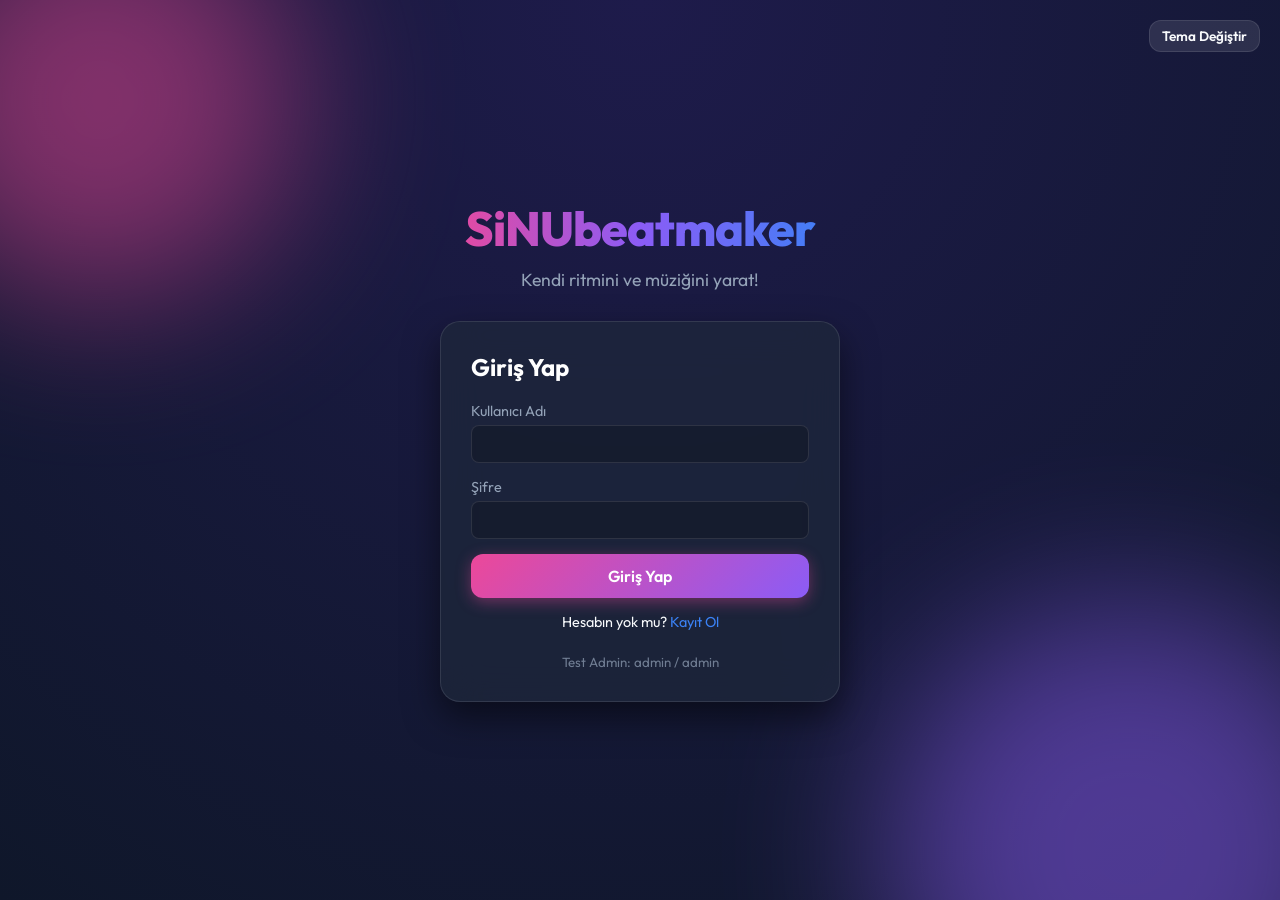
==== index.html @ 2afa42e9 "Add files via upload" ====
<!DOCTYPE html>
<html lang="tr">
<head>
    <meta charset="UTF-8">
    <meta name="viewport" content="width=device-width, initial-scale=1.0">
    <title>Giriş - SiNUbeatmaker</title>
    <link rel="stylesheet" href="style.css">
    <script src="db.js"></script>
    <script src="auth.js" defer></script>
</head>
<body class="auth-page">
    <button class="btn-secondary btn-sm" onclick="toggleTheme()" style="position: absolute; top: 20px; right: 20px; z-index: 100;">Tema Değiştir</button>
    <div class="bg-blobs">
        <div class="blob blob-1"></div>
        <div class="blob blob-2"></div>
    </div>

    <div class="auth-container">
        <h1>SiNUbeatmaker</h1>
        <p class="subtitle" style="margin-bottom: 30px;">Kendi ritmini ve müziğini yarat!</p>

        <!-- Login Form -->
        <div id="loginBox" class="form-box">
            <h2>Giriş Yap</h2>
            <div id="loginError" class="error-msg" style="display:none;"></div>
            <form id="loginForm">
                <div class="form-group">
                    <label>Kullanıcı Adı</label>
                    <input type="text" id="loginUsername" required>
                </div>
                <div class="form-group">
                    <label>Şifre</label>
                    <input type="password" id="loginPassword" required>
                </div>
                <button type="submit" class="btn-primary w-100">Giriş Yap</button>
                <p class="toggle-text">Hesabın yok mu? <a href="#" onclick="toggleForms(); return false;">Kayıt Ol</a></p>
            </form>
            
            <div class="test-creds">
                <small>Test Admin: admin / admin</small>
            </div>
        </div>

        <!-- Register Form -->
        <div id="registerBox" class="form-box" style="display:none;">
            <h2>Kayıt Ol</h2>
            <div id="regError" class="error-msg" style="display:none;"></div>
            <form id="registerForm">
                <div class="form-group">
                    <label>Gmail Adresi (Sadece kullanıcı adı)</label>
                    <div style="display: flex;">
                        <input type="text" id="regEmail" required placeholder="örnek" style="border-top-right-radius: 0; border-bottom-right-radius: 0; flex: 1;">
                        <span style="background: rgba(255,255,255,0.05); padding: 10px; border: 1px solid rgba(255,255,255,0.1); border-left: none; border-top-right-radius: 8px; border-bottom-right-radius: 8px; color: var(--text-secondary); display: flex; align-items: center;">@gmail.com</span>
                    </div>
                </div>
                <div class="form-group">
                    <label>Kullanıcı Adı</label>
                    <input type="text" id="regUsername" required>
                </div>
                <div class="form-group">
                    <label>Şifre</label>
                    <input type="password" id="regPassword" required>
                </div>
                <div class="form-group">
                    <label>Şifre (Tekrar)</label>
                    <input type="password" id="regPasswordConfirm" required>
                </div>
                <button type="submit" class="btn-primary w-100">Kayıt Ol (Doğrulama Kodu Gönder)</button>
                <p class="toggle-text">Zaten hesabın var mı? <a href="#" onclick="toggleForms(); return false;">Giriş Yap</a></p>
            </form>
        </div>

        <!-- 2FA Verification Box -->
        <div id="twoFaBox" class="form-box" style="display:none;">
            <h2>E-posta Doğrulama</h2>
            <p style="font-size:0.9rem; color:var(--text-secondary); margin-bottom:15px;">E-posta adresinize (simülasyon olarak uyarı penceresinde) gönderilen 6 haneli kodu giriniz.</p>
            <div id="twoFaError" class="error-msg" style="display:none;"></div>
            <form id="twoFaForm">
                <div class="form-group">
                    <label>Doğrulama Kodu</label>
                    <input type="text" id="twoFaCode" maxlength="6" required pattern="\d{6}">
                </div>
                <button type="submit" class="btn-primary w-100">Doğrula ve Hesabı Aç</button>
                <p class="toggle-text"><a href="#" onclick="cancel2FA(); return false;">İptal Et</a></p>
            </form>
        </div>
    </div>
</body>
</html>
---- style.css ----
@import url('https://fonts.googleapis.com/css2?family=Outfit:wght@300;400;600;800&display=swap');

:root {
  --bg-color: #0f172a;
  --surface-color: rgba(30, 41, 59, 0.7);
  --glass-border: rgba(255, 255, 255, 0.1);
  --text-primary: #f8fafc;
  --text-secondary: #94a3b8;
  
  --accent-kick: #ec4899; /* Pink */
  --accent-snare: #3b82f6; /* Blue */
  --accent-hihat: #10b981; /* Emerald */
  --accent-tom: #f59e0b; /* Amber */
  --accent-clap: #8b5cf6; /* Purple */
  
  --pad-inactive: rgba(51, 65, 85, 0.6);
  --pad-active-base: rgba(255, 255, 255, 0.2);
  --bg-gradient-top: #1e1b4b;
}

[data-theme="light"] {
  --bg-color: #f1f5f9;
  --surface-color: rgba(255, 255, 255, 0.7);
  --glass-border: rgba(0, 0, 0, 0.1);
  --text-primary: #0f172a;
  --text-secondary: #475569;
  --pad-inactive: rgba(203, 213, 225, 0.6);
  --pad-active-base: rgba(0, 0, 0, 0.1);
  --bg-gradient-top: #e2e8f0;
}

* {
  margin: 0;
  padding: 0;
  box-sizing: border-box;
}

body {
  font-family: 'Outfit', sans-serif;
  background: radial-gradient(circle at top, var(--bg-gradient-top), var(--bg-color));
  color: var(--text-primary);
  min-height: 100vh;
  display: flex;
  flex-direction: column;
  align-items: center;
  padding: 40px 0;
  overflow-x: hidden;
}

/* Background animated elements */
.bg-blobs {
  position: absolute;
  top: 0;
  left: 0;
  width: 100%;
  height: 100%;
  z-index: -1;
  overflow: hidden;
}

.blob {
  position: absolute;
  border-radius: 50%;
  filter: blur(80px);
  opacity: 0.5;
  animation: float 20s infinite alternate ease-in-out;
}

.blob-1 {
  width: 400px;
  height: 400px;
  background: #ec4899;
  top: -100px;
  left: -100px;
}

.blob-2 {
  width: 500px;
  height: 500px;
  background: #8b5cf6;
  bottom: -200px;
  right: -100px;
  animation-delay: -10s;
}

.blob-3 {
  width: 300px;
  height: 300px;
  background: #3b82f6;
  top: 40%;
  left: 50%;
  animation-duration: 25s;
}

@keyframes float {
  0% { transform: translate(0, 0) scale(1); }
  50% { transform: translate(100px, 50px) scale(1.1); }
  100% { transform: translate(-50px, 100px) scale(0.9); }
}

/* Main Container */
.app-container {
  background: var(--surface-color);
  backdrop-filter: blur(20px);
  -webkit-backdrop-filter: blur(20px);
  border: 1px solid var(--glass-border);
  border-radius: 24px;
  padding: 40px;
  box-shadow: 0 25px 50px -12px rgba(0, 0, 0, 0.5);
  width: 95%;
  max-width: 1200px;
  display: flex;
  margin: auto;
  flex-direction: column;
  gap: 30px;
}

header {
  text-align: center;
}

h1 {
  font-size: 3rem;
  font-weight: 800;
  background: linear-gradient(to right, #ec4899, #8b5cf6, #3b82f6);
  -webkit-background-clip: text;
  -webkit-text-fill-color: transparent;
  margin-bottom: 10px;
  letter-spacing: -1px;
}

p.subtitle {
  color: var(--text-secondary);
  font-size: 1.1rem;
}

/* Controls */
.controls {
  display: flex;
  align-items: center;
  justify-content: space-between;
  background: rgba(15, 23, 42, 0.5);
  padding: 20px;
  border-radius: 16px;
  border: 1px solid var(--glass-border);
}

.control-group {
  display: flex;
  align-items: center;
  gap: 15px;
}

button {
  font-family: inherit;
  font-weight: 600;
  cursor: pointer;
  border: none;
  outline: none;
  border-radius: 12px;
  padding: 12px 24px;
  font-size: 1rem;
  transition: all 0.3s cubic-bezier(0.4, 0, 0.2, 1);
  display: flex;
  align-items: center;
  justify-content: center;
  gap: 8px;
}

.btn-primary {
  background: linear-gradient(135deg, #ec4899, #8b5cf6);
  color: white;
  box-shadow: 0 4px 15px rgba(236, 72, 153, 0.4);
}

.btn-primary:hover {
  transform: translateY(-2px);
  box-shadow: 0 6px 20px rgba(236, 72, 153, 0.6);
}

.btn-primary:active {
  transform: translateY(1px);
}

.btn-secondary {
  background: rgba(255, 255, 255, 0.1);
  color: var(--text-primary);
  border: 1px solid rgba(255, 255, 255, 0.1);
}

.btn-secondary:hover {
  background: rgba(255, 255, 255, 0.15);
  transform: translateY(-2px);
}

.bpm-control {
  display: flex;
  align-items: center;
  gap: 15px;
}

.bpm-control label {
  font-weight: 600;
  color: var(--text-secondary);
}

.bpm-slider {
  -webkit-appearance: none;
  width: 150px;
  height: 6px;
  background: rgba(255, 255, 255, 0.1);
  border-radius: 3px;
  outline: none;
}

.bpm-slider::-webkit-slider-thumb {
  -webkit-appearance: none;
  width: 20px;
  height: 20px;
  border-radius: 50%;
  background: #f8fafc;
  cursor: pointer;
  box-shadow: 0 0 10px rgba(255, 255, 255, 0.5);
  transition: transform 0.2s;
}

.bpm-slider::-webkit-slider-thumb:hover {
  transform: scale(1.2);
}

.bpm-value {
  font-variant-numeric: tabular-nums;
  font-weight: 800;
  font-size: 1.2rem;
  color: #f8fafc;
  width: 45px;
}

/* Sequencer Grid */
.sequencer {
  display: flex;
  flex-direction: column;
  gap: 10px;
}

.track {
  display: flex;
  align-items: center;
  gap: 15px;
  background: rgba(0, 0, 0, 0.2);
  padding: 10px 10px 10px 0;
  border-radius: 12px;
  min-width: max-content;
}

.track-label {
  width: 90px;
  min-width: 90px;
  font-weight: 600;
  font-size: 0.9rem;
  letter-spacing: 1px;
  text-transform: uppercase;
  color: var(--text-secondary);
  display: flex;
  align-items: center;
  justify-content: flex-end;
  padding: 10px 15px 10px 10px;
  margin: -10px 0;
  border-right: 1px solid var(--glass-border);
  position: sticky;
  left: 0;
  background: var(--bg-color);
  z-index: 10;
  border-radius: 12px 0 0 12px;
  align-self: stretch;
}

.pads-container {
  display: flex;
  flex-grow: 1;
  gap: 8px;
}

.pad {
  flex: 0 0 35px;
  height: 35px;
  border-radius: 8px;
  background: var(--pad-inactive);
  border: 1px solid rgba(255, 255, 255, 0.05);
  cursor: pointer;
  transition: all 0.15s ease;
  position: relative;
  overflow: hidden;
}

.pad::after {
  content: '';
  position: absolute;
  top: 0;
  left: 0;
  width: 100%;
  height: 100%;
  background: inherit;
  filter: brightness(1.5);
  opacity: 0;
  transition: opacity 0.2s;
}

.pad:hover {
  background: rgba(255, 255, 255, 0.1);
}

/* Specific Track Colors */
.track[data-instrument="kick"] .pad.active {
  background: var(--accent-kick);
  box-shadow: 0 0 15px rgba(236, 72, 153, 0.5);
  border-color: #fbcfe8;
}

.track[data-instrument="snare"] .pad.active {
  background: var(--accent-snare);
  box-shadow: 0 0 15px rgba(59, 130, 246, 0.5);
  border-color: #bfdbfe;
}

.track[data-instrument="hihat"] .pad.active {
  background: var(--accent-hihat);
  box-shadow: 0 0 15px rgba(16, 185, 129, 0.5);
  border-color: #a7f3d0;
}

.track[data-instrument="tom"] .pad.active {
  background: var(--accent-tom);
  box-shadow: 0 0 15px rgba(245, 158, 11, 0.5);
  border-color: #fde68a;
}

.track[data-instrument="clap"] .pad.active {
  background: var(--accent-clap);
  box-shadow: 0 0 15px rgba(139, 92, 246, 0.5);
  border-color: #ddd6fe;
}

.track[data-instrument="openhat"] .pad.active {
  background: #14b8a6;
  box-shadow: 0 0 15px rgba(20, 184, 166, 0.5);
  border-color: #99f6e4;
}

.track[data-instrument="perc"] .pad.active {
  background: #f97316;
  box-shadow: 0 0 15px rgba(249, 115, 22, 0.5);
  border-color: #fed7aa;
}

.track[data-instrument="bass"] .pad.active {
  background: #e11d48;
  box-shadow: 0 0 15px rgba(225, 29, 72, 0.5);
  border-color: #fecdd3;
}

/* Playing Animation */
.pad.playing {
  transform: scale(0.9);
}

.pad.playing::after {
  opacity: 0.5;
}

/* Current Step Indicator */
.step-indicator {
  display: flex;
  padding-left: 105px; /* Offset for track-label width + gap + padding */
  gap: 8px;
  margin-bottom: -5px;
}

.step-dot {
  flex: 0 0 35px;
  height: 4px;
  background: transparent;
  border-radius: 2px;
  transition: background 0.1s;
}

.step-dot.active {
  background: #f8fafc;
  box-shadow: 0 0 10px white;
}

/* Utility */
.icon {
  width: 20px;
  height: 20px;
  fill: currentColor;
}

@media (max-width: 768px) {
  .app-container {
    padding: 20px;
  }
  
  .controls {
    flex-direction: column;
    gap: 20px;
  }
  
  h1 {
    font-size: 2rem;
  }
  
  .track-label {
    width: 60px;
    font-size: 0.7rem;
    padding-right: 10px;
  }
  
  .step-indicator {
    padding-left: 85px;
  }
}

/* Authentication & Admin Styles */
.auth-page {
  justify-content: center;
}

.auth-container {
  z-index: 10;
  text-align: center;
  width: 100%;
  max-width: 400px;
}

.form-box {
  background: var(--surface-color);
  backdrop-filter: blur(20px);
  -webkit-backdrop-filter: blur(20px);
  padding: 30px;
  border-radius: 20px;
  border: 1px solid var(--glass-border);
  box-shadow: 0 15px 35px rgba(0,0,0,0.5);
  text-align: left;
}

.form-box h2 {
  margin-bottom: 20px;
  color: white;
}

.form-group {
  margin-bottom: 15px;
}

.form-group label {
  display: block;
  margin-bottom: 5px;
  color: var(--text-secondary);
  font-size: 0.9rem;
}

.form-group input, .form-group select {
  width: 100%;
  padding: 10px 15px;
  border-radius: 8px;
  border: 1px solid rgba(255,255,255,0.1);
  background: rgba(0,0,0,0.2);
  color: white;
  font-family: inherit;
  outline: none;
}

.form-group input:focus {
  border-color: var(--accent-kick);
}

.w-100 {
  width: 100%;
}

.toggle-text {
  margin-top: 15px;
  text-align: center;
  font-size: 0.9rem;
}

.toggle-text a {
  color: var(--accent-snare);
  text-decoration: none;
}

.error-msg {
  background: rgba(239, 68, 68, 0.2);
  color: #fca5a5;
  padding: 10px;
  border-radius: 8px;
  margin-bottom: 15px;
  font-size: 0.9rem;
  border: 1px solid rgba(239, 68, 68, 0.3);
}

.test-creds {
  margin-top: 20px;
  text-align: center;
  color: var(--text-secondary);
  opacity: 0.7;
}

/* Admin Dashboard */
.admin-container {
  max-width: 1000px;
}

.admin-header {
  display: flex;
  justify-content: space-between;
  align-items: center;
  text-align: left;
}

.admin-grid {
  display: grid;
  grid-template-columns: 2fr 1fr;
  gap: 30px;
}

.admin-section {
  background: rgba(0,0,0,0.2);
  padding: 20px;
  border-radius: 16px;
  border: 1px solid var(--glass-border);
}

.table-container {
  overflow-x: auto;
  margin-top: 15px;
}

table {
  width: 100%;
  border-collapse: collapse;
}

th, td {
  padding: 12px 15px;
  text-align: left;
  border-bottom: 1px solid rgba(255,255,255,0.05);
}

th {
  color: var(--text-secondary);
  font-weight: 600;
}

.badge {
  padding: 4px 8px;
  border-radius: 12px;
  font-size: 0.8rem;
  font-weight: 600;
}

.badge.admin {
  background: rgba(139, 92, 246, 0.2);
  color: #c4b5fd;
}

.badge.user {
  background: rgba(59, 130, 246, 0.2);
  color: #bfdbfe;
}

.btn-danger {
  background: rgba(239, 68, 68, 0.2);
  color: #fca5a5;
  border: 1px solid rgba(239, 68, 68, 0.3);
}

.btn-danger:hover {
  background: rgba(239, 68, 68, 0.4);
}

.btn-sm {
  padding: 6px 12px;
  font-size: 0.85rem;
}

.add-sound-form {
  margin-top: 15px;
}

.sound-list {
  list-style: none;
  margin-top: 15px;
}

.sound-list li {
  display: flex;
  justify-content: space-between;
  align-items: center;
  padding: 10px;
  background: rgba(255,255,255,0.05);
  margin-bottom: 8px;
  border-radius: 8px;
}

/* Custom Tracks */
.custom-track .track-label {
  color: #fde047; /* Yellowish for custom */
}
.custom-track .pad.active {
  background: #eab308;
  box-shadow: 0 0 15px rgba(234, 179, 8, 0.5);
  border-color: #fef08a;
}

/* User Nav & Recording */
.user-nav {
  position: absolute;
  top: 20px;
  right: 20px;
  display: flex;
  align-items: center;
  gap: 15px;
  background: var(--surface-color);
  padding: 10px 20px;
  border-radius: 50px;
  border: 1px solid var(--glass-border);
  z-index: 100;
}

.user-info {
  font-weight: 600;
  color: var(--accent-kick);
}

.nav-actions {
  display: flex;
  gap: 10px;
}

.recording-section {
  background: rgba(0,0,0,0.2);
  padding: 20px;
  border-radius: 16px;
  border: 1px solid var(--glass-border);
  margin-top: 10px;
}

.record-controls {
  display: flex;
  gap: 15px;
  align-items: center;
}

.record-dot {
  display: inline-block;
  width: 12px;
  height: 12px;
  background: #ef4444;
  border-radius: 50%;
  box-shadow: 0 0 8px #ef4444;
  animation: pulse 1.5s infinite;
}

@keyframes pulse {
  0% { transform: scale(0.95); box-shadow: 0 0 0 0 rgba(239, 68, 68, 0.7); }
  70% { transform: scale(1); box-shadow: 0 0 0 10px rgba(239, 68, 68, 0); }
  100% { transform: scale(0.95); box-shadow: 0 0 0 0 rgba(239, 68, 68, 0); }
}

/* Modals */
.modal {
  display: none;
  position: fixed;
  z-index: 1000;
  left: 0;
  top: 0;
  width: 100%;
  height: 100%;
  background-color: rgba(0,0,0,0.8);
  align-items: center;
  justify-content: center;
}

.modal-content {
  background: var(--surface-color);
  backdrop-filter: blur(20px);
  -webkit-backdrop-filter: blur(20px);
  padding: 30px;
  border-radius: 20px;
  border: 1px solid var(--glass-border);
  width: 90%;
  max-width: 600px;
  position: relative;
}

.close {
  position: absolute;
  right: 20px;
  top: 15px;
  color: #aaa;
  font-size: 28px;
  font-weight: bold;
  cursor: pointer;
}

.close:hover {
  color: white;
}

.beats-list {
  list-style: none;
  margin-top: 20px;
  max-height: 400px;
  overflow-y: auto;
}

.beats-list li {
  display: flex;
  justify-content: space-between;
  align-items: center;
  padding: 15px;
  background: rgba(255,255,255,0.05);
  margin-bottom: 10px;
  border-radius: 12px;
}
. a u t h - c o n t a i n e r   {   m a r g i n :   a u t o ;   }  
 
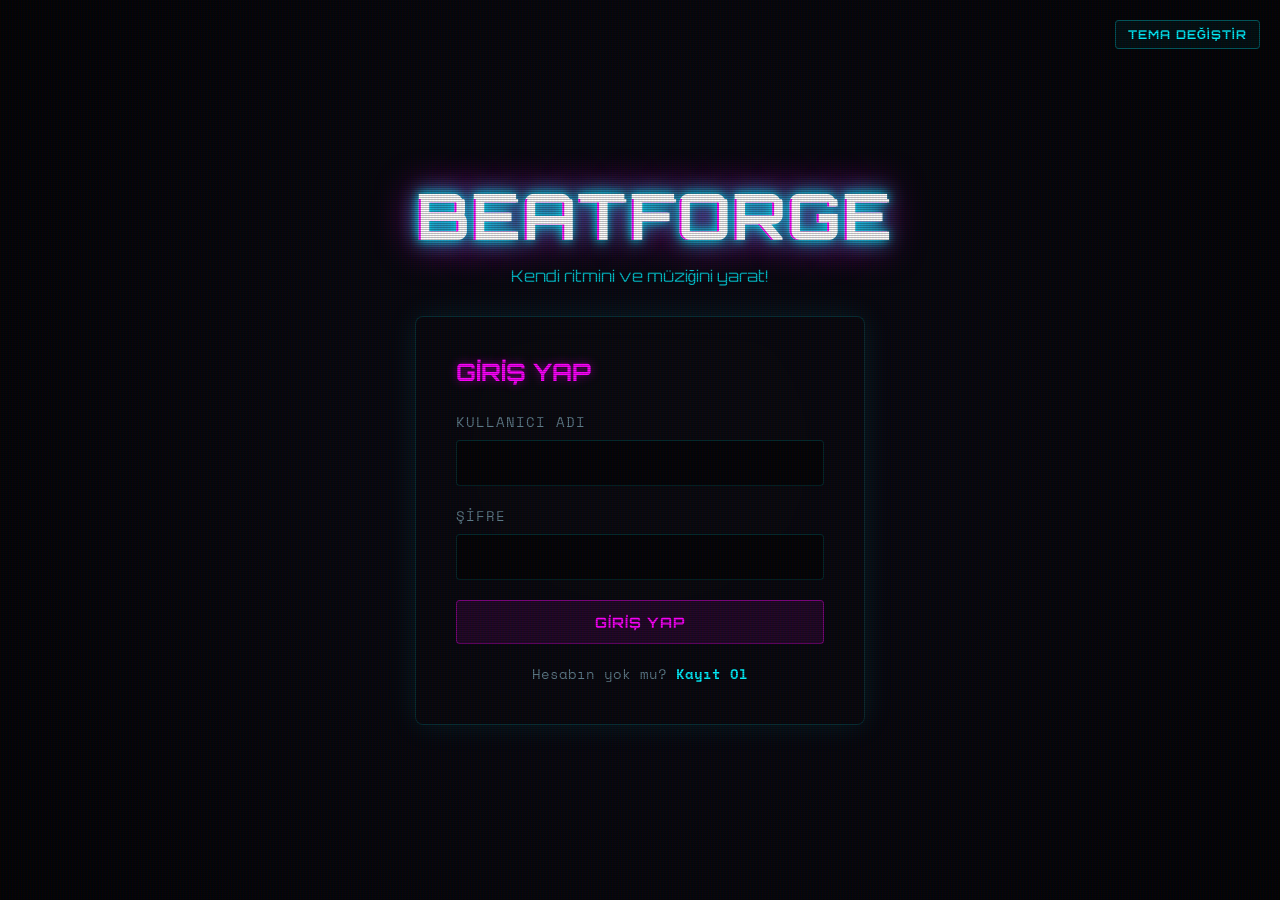
==== commit 2d59a2eb: "feat: Cyberpunk/DAW UI overhaul, BEATFORGE rebranding" ====
--- a/index.html
+++ b/index.html
@@ -1,5 +1,6 @@
 <!DOCTYPE html>
 <html lang="tr">
+
 <head>
     <meta charset="UTF-8">
     <meta name="viewport" content="width=device-width, initial-scale=1.0">
@@ -8,15 +9,17 @@
     <script src="db.js"></script>
     <script src="auth.js" defer></script>
 </head>
+
 <body class="auth-page">
-    <button class="btn-secondary btn-sm" onclick="toggleTheme()" style="position: absolute; top: 20px; right: 20px; z-index: 100;">Tema Değiştir</button>
+    <button class="btn-secondary btn-sm" onclick="toggleTheme()"
+        style="position: absolute; top: 20px; right: 20px; z-index: 100;">Tema Değiştir</button>
     <div class="bg-blobs">
         <div class="blob blob-1"></div>
         <div class="blob blob-2"></div>
     </div>
 
     <div class="auth-container">
-        <h1>SiNUbeatmaker</h1>
+        <h1 class="glitch" style="font-size: 4rem; display: inline-block; margin-bottom: 10px;" data-text="BEATFORGE">BEATFORGE</h1>
         <p class="subtitle" style="margin-bottom: 30px;">Kendi ritmini ve müziğini yarat!</p>
 
         <!-- Login Form -->
@@ -33,12 +36,11 @@
                     <input type="password" id="loginPassword" required>
                 </div>
                 <button type="submit" class="btn-primary w-100">Giriş Yap</button>
-                <p class="toggle-text">Hesabın yok mu? <a href="#" onclick="toggleForms(); return false;">Kayıt Ol</a></p>
+                <p class="toggle-text">Hesabın yok mu? <a href="#" onclick="toggleForms(); return false;">Kayıt Ol</a>
+                </p>
             </form>
-            
-            <div class="test-creds">
-                <small>Test Admin: admin / admin</small>
-            </div>
+
+
         </div>
 
         <!-- Register Form -->
@@ -49,8 +51,10 @@
                 <div class="form-group">
                     <label>Gmail Adresi (Sadece kullanıcı adı)</label>
                     <div style="display: flex;">
-                        <input type="text" id="regEmail" required placeholder="örnek" style="border-top-right-radius: 0; border-bottom-right-radius: 0; flex: 1;">
-                        <span style="background: rgba(255,255,255,0.05); padding: 10px; border: 1px solid rgba(255,255,255,0.1); border-left: none; border-top-right-radius: 8px; border-bottom-right-radius: 8px; color: var(--text-secondary); display: flex; align-items: center;">@gmail.com</span>
+                        <input type="text" id="regEmail" required placeholder="örnek"
+                            style="border-top-right-radius: 0; border-bottom-right-radius: 0; flex: 1;">
+                        <span
+                            style="background: rgba(255,255,255,0.05); padding: 10px; border: 1px solid rgba(255,255,255,0.1); border-left: none; border-top-right-radius: 8px; border-bottom-right-radius: 8px; color: var(--text-secondary); display: flex; align-items: center;">@gmail.com</span>
                     </div>
                 </div>
                 <div class="form-group">
@@ -66,14 +70,16 @@
                     <input type="password" id="regPasswordConfirm" required>
                 </div>
                 <button type="submit" class="btn-primary w-100">Kayıt Ol (Doğrulama Kodu Gönder)</button>
-                <p class="toggle-text">Zaten hesabın var mı? <a href="#" onclick="toggleForms(); return false;">Giriş Yap</a></p>
+                <p class="toggle-text">Zaten hesabın var mı? <a href="#" onclick="toggleForms(); return false;">Giriş
+                        Yap</a></p>
             </form>
         </div>
 
         <!-- 2FA Verification Box -->
         <div id="twoFaBox" class="form-box" style="display:none;">
             <h2>E-posta Doğrulama</h2>
-            <p style="font-size:0.9rem; color:var(--text-secondary); margin-bottom:15px;">E-posta adresinize (simülasyon olarak uyarı penceresinde) gönderilen 6 haneli kodu giriniz.</p>
+            <p style="font-size:0.9rem; color:var(--text-secondary); margin-bottom:15px;">E-posta adresinize (simülasyon
+                olarak uyarı penceresinde) gönderilen 6 haneli kodu giriniz.</p>
             <div id="twoFaError" class="error-msg" style="display:none;"></div>
             <form id="twoFaForm">
                 <div class="form-group">
@@ -86,4 +92,5 @@
         </div>
     </div>
 </body>
-</html>
+
+</html>
--- a/style.css
+++ b/style.css
@@ -1,713 +1,534 @@
-@import url('https://fonts.googleapis.com/css2?family=Outfit:wght@300;400;600;800&display=swap');
+@import url('https://fonts.googleapis.com/css2?family=Space+Mono:ital,wght@0,400;0,700;1,400;1,700&family=Orbitron:wght@400;700;900&display=swap');
 
 :root {
-  --bg-color: #0f172a;
-  --surface-color: rgba(30, 41, 59, 0.7);
-  --glass-border: rgba(255, 255, 255, 0.1);
-  --text-primary: #f8fafc;
-  --text-secondary: #94a3b8;
+  --bg-deep: #030305;
+  --bg-panel: rgba(10, 10, 15, 0.65);
+  --bg-panel-solid: #09090d;
+  --glass-border: rgba(0, 243, 255, 0.15);
   
-  --accent-kick: #ec4899; /* Pink */
-  --accent-snare: #3b82f6; /* Blue */
-  --accent-hihat: #10b981; /* Emerald */
-  --accent-tom: #f59e0b; /* Amber */
-  --accent-clap: #8b5cf6; /* Purple */
+  --neon-cyan: #00f3ff;
+  --neon-magenta: #ff00ff;
+  --neon-green: #39ff14;
   
-  --pad-inactive: rgba(51, 65, 85, 0.6);
-  --pad-active-base: rgba(255, 255, 255, 0.2);
-  --bg-gradient-top: #1e1b4b;
-}
-
-[data-theme="light"] {
-  --bg-color: #f1f5f9;
-  --surface-color: rgba(255, 255, 255, 0.7);
-  --glass-border: rgba(0, 0, 0, 0.1);
-  --text-primary: #0f172a;
-  --text-secondary: #475569;
-  --pad-inactive: rgba(203, 213, 225, 0.6);
-  --pad-active-base: rgba(0, 0, 0, 0.1);
-  --bg-gradient-top: #e2e8f0;
-}
-
-* {
-  margin: 0;
-  padding: 0;
-  box-sizing: border-box;
-}
-
-body {
-  font-family: 'Outfit', sans-serif;
-  background: radial-gradient(circle at top, var(--bg-gradient-top), var(--bg-color));
+  --text-primary: #e0fbfc;
+  --text-secondary: #607d8b;
+  
+  /* Pad colors */
+  --accent-kick: var(--neon-magenta);
+  --accent-snare: var(--neon-cyan);
+  --accent-hihat: var(--neon-green);
+  --accent-tom: #ffaa00;
+  --accent-clap: #b5179e;
+  
+  --pad-inactive: rgba(255, 255, 255, 0.02);
+  --font-mono: 'Space Mono', monospace;
+  --font-tech: 'Orbitron', sans-serif;
+}
+
+* { margin: 0; padding: 0; box-sizing: border-box; }
+
+/* CRT Scanline Overlay */
+body::after {
+  content: " ";
+  display: block;
+  position: absolute;
+  top: 0; left: 0; bottom: 0; right: 0;
+  background: linear-gradient(rgba(18, 16, 16, 0) 50%, rgba(0, 0, 0, 0.25) 50%), linear-gradient(90deg, rgba(255, 0, 0, 0.06), rgba(0, 255, 0, 0.02), rgba(0, 0, 255, 0.06));
+  z-index: 9999;
+  background-size: 100% 2px, 3px 100%;
+  pointer-events: none;
+}
+
+html, body {
+  background: var(--bg-deep);
   color: var(--text-primary);
-  min-height: 100vh;
+  font-family: var(--font-mono);
+}
+
+body.daw-body {
+  height: 100vh;
+  width: 100vw;
+  overflow: hidden;
   display: flex;
   flex-direction: column;
-  align-items: center;
-  padding: 40px 0;
-  overflow-x: hidden;
-}
-
-/* Background animated elements */
-.bg-blobs {
+}
+
+/* Header */
+.daw-header {
+  height: 65px;
+  background: var(--bg-panel);
+  backdrop-filter: blur(12px);
+  -webkit-backdrop-filter: blur(12px);
+  border-bottom: 1px solid var(--glass-border);
+  display: flex;
+  justify-content: space-between;
+  align-items: center;
+  padding: 0 30px;
+  flex-shrink: 0;
+  box-shadow: 0 0 20px rgba(0, 243, 255, 0.05);
+}
+
+.header-left, .header-right {
+  display: flex;
+  align-items: center;
+  gap: 30px;
+}
+
+/* Glitch Logo */
+.logo {
+  font-family: var(--font-tech);
+  font-size: 2.2rem;
+  font-weight: 900;
+  color: #fff;
+  text-shadow: 0 0 5px #fff, 0 0 10px #fff, 0 0 20px var(--neon-cyan), 0 0 40px var(--neon-magenta);
+  letter-spacing: 4px;
+  position: relative;
+  display: inline-block;
+  margin-right: 20px;
+}
+
+.glitch::before, .glitch::after {
+  content: attr(data-text);
   position: absolute;
-  top: 0;
-  left: 0;
-  width: 100%;
-  height: 100%;
-  z-index: -1;
+  top: 0; left: 0; width: 100%; height: 100%;
+  background: transparent;
+}
+.glitch::before {
+  left: 2px;
+  text-shadow: -2px 0 var(--neon-magenta);
+  clip: rect(24px, 550px, 90px, 0);
+  animation: glitch-anim 3s infinite linear alternate-reverse;
+}
+.glitch::after {
+  left: -2px;
+  text-shadow: -2px 0 var(--neon-cyan);
+  clip: rect(85px, 550px, 140px, 0);
+  animation: glitch-anim 2.5s infinite linear alternate-reverse;
+}
+
+@keyframes glitch-anim {
+  0% { clip: rect(10px, 9999px, 86px, 0); }
+  10% { clip: rect(61px, 9999px, 5px, 0); }
+  20% { clip: rect(104px, 9999px, 92px, 0); }
+  30% { clip: rect(51px, 9999px, 70px, 0); }
+  40% { clip: rect(122px, 9999px, 2px, 0); }
+  50% { clip: rect(32px, 9999px, 110px, 0); }
+  60% { clip: rect(90px, 9999px, 20px, 0); }
+  70% { clip: rect(15px, 9999px, 90px, 0); }
+  80% { clip: rect(100px, 9999px, 40px, 0); }
+  90% { clip: rect(45px, 9999px, 80px, 0); }
+  100% { clip: rect(120px, 9999px, 10px, 0); }
+}
+
+.header-nav a {
+  font-family: var(--font-tech);
+  color: var(--text-secondary);
+  text-decoration: none;
+  font-size: 0.85rem;
+  font-weight: 700;
+  margin-right: 20px;
+  text-transform: uppercase;
+  letter-spacing: 1px;
+  transition: all 0.3s;
+}
+
+.header-nav a:hover {
+  color: var(--neon-cyan);
+  text-shadow: 0 0 8px var(--neon-cyan);
+}
+
+.user-greeting {
+  font-size: 0.9rem;
+  color: var(--neon-cyan);
+  opacity: 0.8;
+}
+
+/* Glass Buttons */
+.daw-btn {
+  background: rgba(255, 255, 255, 0.03);
+  backdrop-filter: blur(10px);
+  -webkit-backdrop-filter: blur(10px);
+  color: var(--neon-cyan);
+  padding: 8px 18px;
+  border-radius: 4px;
+  font-family: var(--font-tech);
+  font-size: 0.8rem;
+  font-weight: 700;
+  letter-spacing: 1px;
+  border: 1px solid rgba(0, 243, 255, 0.2);
+  text-transform: uppercase;
+  transition: all 0.3s cubic-bezier(0.25, 0.8, 0.25, 1);
+  position: relative;
   overflow: hidden;
 }
 
-.blob {
-  position: absolute;
-  border-radius: 50%;
-  filter: blur(80px);
-  opacity: 0.5;
-  animation: float 20s infinite alternate ease-in-out;
-}
-
-.blob-1 {
-  width: 400px;
-  height: 400px;
-  background: #ec4899;
-  top: -100px;
-  left: -100px;
-}
-
-.blob-2 {
-  width: 500px;
-  height: 500px;
-  background: #8b5cf6;
-  bottom: -200px;
-  right: -100px;
-  animation-delay: -10s;
-}
-
-.blob-3 {
-  width: 300px;
-  height: 300px;
-  background: #3b82f6;
-  top: 40%;
-  left: 50%;
-  animation-duration: 25s;
-}
-
-@keyframes float {
-  0% { transform: translate(0, 0) scale(1); }
-  50% { transform: translate(100px, 50px) scale(1.1); }
-  100% { transform: translate(-50px, 100px) scale(0.9); }
-}
-
-/* Main Container */
-.app-container {
-  background: var(--surface-color);
-  backdrop-filter: blur(20px);
-  -webkit-backdrop-filter: blur(20px);
+.daw-btn:hover {
+  background: rgba(0, 243, 255, 0.1);
+  box-shadow: 0 0 15px rgba(0, 243, 255, 0.4), inset 0 0 10px rgba(0, 243, 255, 0.2);
+  text-shadow: 0 0 5px var(--neon-cyan);
+  transform: translateY(-2px);
+  border-color: var(--neon-cyan);
+}
+
+.daw-btn.primary {
+  color: var(--neon-magenta);
+  border-color: rgba(255, 0, 255, 0.3);
+}
+.daw-btn.primary:hover {
+  background: rgba(255, 0, 255, 0.1);
+  box-shadow: 0 0 20px rgba(255, 0, 255, 0.5), inset 0 0 10px rgba(255, 0, 255, 0.3);
+  text-shadow: 0 0 8px var(--neon-magenta);
+  border-color: var(--neon-magenta);
+}
+
+.daw-btn.record-mic {
+  color: var(--neon-green);
+  border-color: rgba(57, 255, 20, 0.3);
+}
+.daw-btn.record-mic:hover {
+  background: rgba(57, 255, 20, 0.1);
+  box-shadow: 0 0 20px rgba(57, 255, 20, 0.5);
+  text-shadow: 0 0 8px var(--neon-green);
+  border-color: var(--neon-green);
+}
+
+.daw-btn.danger {
+  color: #ff3333;
+  border-color: rgba(255, 51, 51, 0.3);
+}
+.daw-btn.danger:hover {
+  background: rgba(255, 51, 51, 0.1);
+  box-shadow: 0 0 20px rgba(255, 51, 51, 0.5);
+  text-shadow: 0 0 8px #ff3333;
+  border-color: #ff3333;
+}
+
+.w-100 { width: 100%; }
+
+/* Workspace */
+.daw-workspace {
+  flex: 1;
+  display: flex;
+  overflow: hidden;
+  background: radial-gradient(circle at center, #0a0a14 0%, #030305 100%);
+}
+
+.sequencer {
+  flex: 1;
+  overflow: auto;
+  padding: 30px 30px 30px 0;
+}
+
+.daw-sidebar-right {
+  width: 320px;
+  background: var(--bg-panel);
+  backdrop-filter: blur(15px);
+  -webkit-backdrop-filter: blur(15px);
+  border-left: 1px solid var(--glass-border);
+  padding: 25px;
+  overflow-y: auto;
+  display: flex;
+  flex-direction: column;
+  gap: 25px;
+  box-shadow: -10px 0 30px rgba(0,0,0,0.5);
+}
+
+.panel-section {
+  background: rgba(0,0,0,0.4);
+  padding: 20px;
+  border-radius: 8px;
+  border: 1px solid rgba(255,255,255,0.05);
+}
+
+.panel-section h4 {
+  font-family: var(--font-tech);
+  font-size: 0.8rem;
+  text-transform: uppercase;
+  color: var(--neon-cyan);
+  letter-spacing: 1.5px;
+  margin-bottom: 15px;
+  border-bottom: 1px solid rgba(0, 243, 255, 0.2);
+  padding-bottom: 8px;
+}
+
+.daw-input, .daw-select {
+  background: rgba(0,0,0,0.5);
   border: 1px solid var(--glass-border);
-  border-radius: 24px;
-  padding: 40px;
-  box-shadow: 0 25px 50px -12px rgba(0, 0, 0, 0.5);
-  width: 95%;
-  max-width: 1200px;
-  display: flex;
-  margin: auto;
+  color: var(--neon-cyan);
+  padding: 10px;
+  border-radius: 4px;
+  font-family: var(--font-mono);
+  outline: none;
+  transition: all 0.3s;
+}
+
+.daw-input:focus, .daw-select:focus {
+  border-color: var(--neon-magenta);
+  box-shadow: 0 0 10px rgba(255,0,255,0.2);
+}
+
+/* Sequencer Tracks */
+.sequencer-scroll-container {
+  display: flex;
   flex-direction: column;
-  gap: 30px;
-}
-
-header {
-  text-align: center;
-}
-
-h1 {
-  font-size: 3rem;
-  font-weight: 800;
-  background: linear-gradient(to right, #ec4899, #8b5cf6, #3b82f6);
-  -webkit-background-clip: text;
-  -webkit-text-fill-color: transparent;
-  margin-bottom: 10px;
-  letter-spacing: -1px;
-}
-
-p.subtitle {
+  gap: 8px;
+  padding-bottom: 30px;
+}
+
+.track {
+  display: flex;
+  align-items: center;
+  background: rgba(255, 255, 255, 0.01);
+  border: 1px solid rgba(255,255,255,0.03);
+  border-radius: 4px;
+  min-width: max-content;
+  transition: background 0.2s;
+}
+.track:hover {
+  background: rgba(255, 255, 255, 0.03);
+}
+
+.track-label {
+  width: 140px;
+  min-width: 140px;
+  font-family: var(--font-tech);
+  font-weight: 700;
+  font-size: 0.8rem;
   color: var(--text-secondary);
-  font-size: 1.1rem;
-}
-
-/* Controls */
-.controls {
-  display: flex;
-  align-items: center;
-  justify-content: space-between;
-  background: rgba(15, 23, 42, 0.5);
-  padding: 20px;
-  border-radius: 16px;
-  border: 1px solid var(--glass-border);
-}
-
-.control-group {
-  display: flex;
-  align-items: center;
-  gap: 15px;
-}
-
-button {
-  font-family: inherit;
-  font-weight: 600;
-  cursor: pointer;
-  border: none;
-  outline: none;
-  border-radius: 12px;
-  padding: 12px 24px;
-  font-size: 1rem;
-  transition: all 0.3s cubic-bezier(0.4, 0, 0.2, 1);
-  display: flex;
-  align-items: center;
-  justify-content: center;
-  gap: 8px;
-}
-
-.btn-primary {
-  background: linear-gradient(135deg, #ec4899, #8b5cf6);
-  color: white;
-  box-shadow: 0 4px 15px rgba(236, 72, 153, 0.4);
-}
-
-.btn-primary:hover {
-  transform: translateY(-2px);
-  box-shadow: 0 6px 20px rgba(236, 72, 153, 0.6);
-}
-
-.btn-primary:active {
-  transform: translateY(1px);
-}
-
-.btn-secondary {
-  background: rgba(255, 255, 255, 0.1);
-  color: var(--text-primary);
-  border: 1px solid rgba(255, 255, 255, 0.1);
-}
-
-.btn-secondary:hover {
-  background: rgba(255, 255, 255, 0.15);
-  transform: translateY(-2px);
-}
-
-.bpm-control {
-  display: flex;
-  align-items: center;
-  gap: 15px;
-}
-
-.bpm-control label {
-  font-weight: 600;
-  color: var(--text-secondary);
-}
-
-.bpm-slider {
-  -webkit-appearance: none;
-  width: 150px;
-  height: 6px;
-  background: rgba(255, 255, 255, 0.1);
-  border-radius: 3px;
-  outline: none;
-}
-
-.bpm-slider::-webkit-slider-thumb {
-  -webkit-appearance: none;
-  width: 20px;
-  height: 20px;
-  border-radius: 50%;
-  background: #f8fafc;
-  cursor: pointer;
-  box-shadow: 0 0 10px rgba(255, 255, 255, 0.5);
-  transition: transform 0.2s;
-}
-
-.bpm-slider::-webkit-slider-thumb:hover {
-  transform: scale(1.2);
-}
-
-.bpm-value {
-  font-variant-numeric: tabular-nums;
-  font-weight: 800;
-  font-size: 1.2rem;
-  color: #f8fafc;
-  width: 45px;
-}
-
-/* Sequencer Grid */
-.sequencer {
-  display: flex;
-  flex-direction: column;
-  gap: 10px;
-}
-
-.track {
-  display: flex;
-  align-items: center;
-  gap: 15px;
-  background: rgba(0, 0, 0, 0.2);
-  padding: 10px 10px 10px 0;
-  border-radius: 12px;
-  min-width: max-content;
-}
-
-.track-label {
-  width: 90px;
-  min-width: 90px;
-  font-weight: 600;
-  font-size: 0.9rem;
-  letter-spacing: 1px;
-  text-transform: uppercase;
-  color: var(--text-secondary);
-  display: flex;
-  align-items: center;
-  justify-content: flex-end;
-  padding: 10px 15px 10px 10px;
-  margin: -10px 0;
+  display: flex;
+  align-items: center;
+  padding: 0 20px;
+  height: 50px;
   border-right: 1px solid var(--glass-border);
   position: sticky;
   left: 0;
-  background: var(--bg-color);
-  z-index: 10;
-  border-radius: 12px 0 0 12px;
-  align-self: stretch;
+  background: var(--bg-panel-solid);
+  z-index: 50;
+  border-radius: 4px 0 0 4px;
+  box-shadow: 5px 0 15px rgba(0,0,0,0.8);
+  letter-spacing: 2px;
+  text-transform: uppercase;
 }
 
 .pads-container {
   display: flex;
   flex-grow: 1;
-  gap: 8px;
-}
-
+  gap: 4px;
+  padding: 0 15px;
+  align-items: center;
+  height: 50px;
+}
+
+/* Neon Glass Pads */
 .pad {
   flex: 0 0 35px;
   height: 35px;
-  border-radius: 8px;
+  border-radius: 4px;
   background: var(--pad-inactive);
-  border: 1px solid rgba(255, 255, 255, 0.05);
+  border: 1px solid rgba(255,255,255,0.05);
   cursor: pointer;
-  transition: all 0.15s ease;
+  transition: all 0.1s ease;
   position: relative;
-  overflow: hidden;
-}
-
-.pad::after {
-  content: '';
-  position: absolute;
-  top: 0;
-  left: 0;
-  width: 100%;
-  height: 100%;
-  background: inherit;
-  filter: brightness(1.5);
-  opacity: 0;
-  transition: opacity 0.2s;
 }
 
 .pad:hover {
   background: rgba(255, 255, 255, 0.1);
-}
-
-/* Specific Track Colors */
-.track[data-instrument="kick"] .pad.active {
-  background: var(--accent-kick);
-  box-shadow: 0 0 15px rgba(236, 72, 153, 0.5);
-  border-color: #fbcfe8;
-}
-
-.track[data-instrument="snare"] .pad.active {
-  background: var(--accent-snare);
-  box-shadow: 0 0 15px rgba(59, 130, 246, 0.5);
-  border-color: #bfdbfe;
-}
-
-.track[data-instrument="hihat"] .pad.active {
-  background: var(--accent-hihat);
-  box-shadow: 0 0 15px rgba(16, 185, 129, 0.5);
-  border-color: #a7f3d0;
-}
-
-.track[data-instrument="tom"] .pad.active {
-  background: var(--accent-tom);
-  box-shadow: 0 0 15px rgba(245, 158, 11, 0.5);
-  border-color: #fde68a;
-}
-
-.track[data-instrument="clap"] .pad.active {
-  background: var(--accent-clap);
-  box-shadow: 0 0 15px rgba(139, 92, 246, 0.5);
-  border-color: #ddd6fe;
-}
-
-.track[data-instrument="openhat"] .pad.active {
-  background: #14b8a6;
-  box-shadow: 0 0 15px rgba(20, 184, 166, 0.5);
-  border-color: #99f6e4;
-}
-
-.track[data-instrument="perc"] .pad.active {
-  background: #f97316;
-  box-shadow: 0 0 15px rgba(249, 115, 22, 0.5);
-  border-color: #fed7aa;
-}
-
-.track[data-instrument="bass"] .pad.active {
-  background: #e11d48;
-  box-shadow: 0 0 15px rgba(225, 29, 72, 0.5);
-  border-color: #fecdd3;
-}
-
-/* Playing Animation */
+  border-color: rgba(255, 255, 255, 0.3);
+}
+
+/* Neon Active Pads Colors */
+.track[data-instrument="kick"] .pad.active { background: var(--accent-kick); box-shadow: 0 0 15px var(--accent-kick), inset 0 0 10px rgba(255,255,255,0.5); border-color: #fff; }
+.track[data-instrument="snare"] .pad.active { background: var(--accent-snare); box-shadow: 0 0 15px var(--accent-snare), inset 0 0 10px rgba(255,255,255,0.5); border-color: #fff; }
+.track[data-instrument="hihat"] .pad.active { background: var(--accent-hihat); box-shadow: 0 0 15px var(--accent-hihat), inset 0 0 10px rgba(255,255,255,0.5); border-color: #fff; }
+.track[data-instrument="tom"] .pad.active { background: var(--accent-tom); box-shadow: 0 0 15px var(--accent-tom), inset 0 0 10px rgba(255,255,255,0.5); border-color: #fff; }
+.track[data-instrument="clap"] .pad.active { background: var(--accent-clap); box-shadow: 0 0 15px var(--accent-clap), inset 0 0 10px rgba(255,255,255,0.5); border-color: #fff; }
+.track[data-instrument="openhat"] .pad.active { background: #14b8a6; box-shadow: 0 0 15px #14b8a6; border-color:#fff; }
+.track[data-instrument="perc"] .pad.active { background: #f97316; box-shadow: 0 0 15px #f97316; border-color:#fff;}
+.track[data-instrument="bass"] .pad.active { background: #e11d48; box-shadow: 0 0 15px #e11d48; border-color:#fff;}
+
 .pad.playing {
-  transform: scale(0.9);
-}
-
-.pad.playing::after {
-  opacity: 0.5;
-}
-
-/* Current Step Indicator */
-.step-indicator {
-  display: flex;
-  padding-left: 105px; /* Offset for track-label width + gap + padding */
-  gap: 8px;
-  margin-bottom: -5px;
-}
-
+  transform: scale(0.85);
+  filter: brightness(1.5);
+}
+
+/* Indicators */
+.step-indicator-track, .step-numbers-track {
+  background: transparent !important;
+  border: none !important;
+  height: 25px;
+}
+.step-indicator-track .track-label, .step-numbers-track .track-label {
+  background: var(--bg-deep);
+  border-right: none;
+  height: 25px;
+  opacity: 1 !important;
+  color: transparent;
+  box-shadow: none;
+}
 .step-dot {
   flex: 0 0 35px;
+  height: 6px;
+  background: rgba(255,255,255,0.05);
+  border-radius: 3px;
+}
+.step-dot.active {
+  background: #fff;
+  box-shadow: 0 0 10px #fff, 0 0 20px var(--neon-cyan);
+}
+
+/* Transport Bottom Bar */
+.daw-transport {
+  height: 80px;
+  background: var(--bg-panel);
+  backdrop-filter: blur(15px);
+  -webkit-backdrop-filter: blur(15px);
+  border-top: 1px solid var(--glass-border);
+  display: flex;
+  justify-content: space-between;
+  align-items: center;
+  padding: 0 40px;
+  flex-shrink: 0;
+  box-shadow: 0 -5px 25px rgba(0,0,0,0.5);
+}
+
+.transport-left, .transport-right {
+  display: flex;
+  align-items: center;
+  gap: 20px;
+  width: 300px;
+}
+.transport-right {
+  justify-content: flex-end;
+}
+
+.transport-center {
+  display: flex;
+  align-items: center;
+  gap: 30px;
+  background: rgba(0,0,0,0.5);
+  padding: 10px 30px;
+  border-radius: 40px;
+  border: 1px solid rgba(255,255,255,0.05);
+  box-shadow: inset 0 0 20px rgba(0,0,0,0.8);
+}
+
+.time-display {
+  font-family: var(--font-tech);
+  font-size: 1.8rem;
+  color: var(--neon-cyan);
+  text-shadow: 0 0 10px rgba(0,243,255,0.5);
+  letter-spacing: 2px;
+}
+
+/* Big Transport Buttons */
+.transport-btn {
+  width: 50px;
+  height: 50px;
+  border-radius: 50%;
+  display: flex;
+  align-items: center;
+  justify-content: center;
+  font-size: 1.5rem;
+  background: rgba(255,255,255,0.05);
+  color: var(--text-primary);
+  border: 1px solid rgba(255,255,255,0.1);
+  transition: all 0.3s cubic-bezier(0.175, 0.885, 0.32, 1.275);
+}
+
+.transport-btn:hover {
+  transform: scale(1.1);
+  box-shadow: 0 0 15px rgba(255,255,255,0.2);
+}
+
+.transport-btn.play {
+  background: var(--neon-magenta);
+  color: white;
+  border-color: transparent;
+  box-shadow: 0 0 15px var(--neon-magenta);
+}
+
+.transport-btn.play:hover {
+  background: #ff33ff;
+  box-shadow: 0 0 25px var(--neon-magenta), 0 0 40px var(--neon-magenta);
+  transform: scale(1.15);
+}
+
+.bpm-control {
+  display: flex;
+  align-items: center;
+  gap: 12px;
+}
+.bpm-control input[type="range"] {
+  -webkit-appearance: none;
+  width: 100px;
   height: 4px;
-  background: transparent;
+  background: rgba(255,255,255,0.1);
   border-radius: 2px;
-  transition: background 0.1s;
-}
-
-.step-dot.active {
-  background: #f8fafc;
-  box-shadow: 0 0 10px white;
-}
-
-/* Utility */
-.icon {
-  width: 20px;
-  height: 20px;
-  fill: currentColor;
-}
-
-@media (max-width: 768px) {
-  .app-container {
-    padding: 20px;
-  }
-  
-  .controls {
-    flex-direction: column;
-    gap: 20px;
-  }
-  
-  h1 {
-    font-size: 2rem;
-  }
-  
-  .track-label {
-    width: 60px;
-    font-size: 0.7rem;
-    padding-right: 10px;
-  }
-  
-  .step-indicator {
-    padding-left: 85px;
-  }
-}
-
-/* Authentication & Admin Styles */
-.auth-page {
-  justify-content: center;
-}
-
-.auth-container {
-  z-index: 10;
-  text-align: center;
-  width: 100%;
-  max-width: 400px;
-}
-
-.form-box {
-  background: var(--surface-color);
-  backdrop-filter: blur(20px);
-  -webkit-backdrop-filter: blur(20px);
-  padding: 30px;
-  border-radius: 20px;
-  border: 1px solid var(--glass-border);
-  box-shadow: 0 15px 35px rgba(0,0,0,0.5);
-  text-align: left;
-}
-
-.form-box h2 {
-  margin-bottom: 20px;
-  color: white;
-}
-
-.form-group {
-  margin-bottom: 15px;
-}
-
-.form-group label {
-  display: block;
-  margin-bottom: 5px;
-  color: var(--text-secondary);
-  font-size: 0.9rem;
-}
-
-.form-group input, .form-group select {
-  width: 100%;
-  padding: 10px 15px;
-  border-radius: 8px;
-  border: 1px solid rgba(255,255,255,0.1);
-  background: rgba(0,0,0,0.2);
-  color: white;
-  font-family: inherit;
   outline: none;
 }
-
-.form-group input:focus {
-  border-color: var(--accent-kick);
-}
-
-.w-100 {
-  width: 100%;
-}
-
-.toggle-text {
-  margin-top: 15px;
-  text-align: center;
-  font-size: 0.9rem;
-}
-
-.toggle-text a {
-  color: var(--accent-snare);
-  text-decoration: none;
-}
-
-.error-msg {
-  background: rgba(239, 68, 68, 0.2);
-  color: #fca5a5;
-  padding: 10px;
-  border-radius: 8px;
-  margin-bottom: 15px;
-  font-size: 0.9rem;
-  border: 1px solid rgba(239, 68, 68, 0.3);
-}
-
-.test-creds {
-  margin-top: 20px;
-  text-align: center;
-  color: var(--text-secondary);
-  opacity: 0.7;
-}
-
-/* Admin Dashboard */
-.admin-container {
-  max-width: 1000px;
-}
-
-.admin-header {
-  display: flex;
-  justify-content: space-between;
-  align-items: center;
-  text-align: left;
-}
-
-.admin-grid {
-  display: grid;
-  grid-template-columns: 2fr 1fr;
-  gap: 30px;
-}
-
-.admin-section {
-  background: rgba(0,0,0,0.2);
-  padding: 20px;
-  border-radius: 16px;
-  border: 1px solid var(--glass-border);
-}
-
-.table-container {
-  overflow-x: auto;
-  margin-top: 15px;
-}
-
-table {
-  width: 100%;
-  border-collapse: collapse;
-}
-
-th, td {
-  padding: 12px 15px;
-  text-align: left;
-  border-bottom: 1px solid rgba(255,255,255,0.05);
-}
-
-th {
-  color: var(--text-secondary);
-  font-weight: 600;
-}
-
-.badge {
-  padding: 4px 8px;
-  border-radius: 12px;
+.bpm-control input[type="range"]::-webkit-slider-thumb {
+  -webkit-appearance: none;
+  width: 16px;
+  height: 16px;
+  border-radius: 50%;
+  background: var(--neon-cyan);
+  cursor: pointer;
+  box-shadow: 0 0 10px var(--neon-cyan);
+}
+.bpm-control .val { 
+  font-family: var(--font-tech); 
+  font-size: 1.2rem; 
+  color: var(--neon-magenta);
+  text-shadow: 0 0 8px var(--neon-magenta);
+}
+.bpm-control .unit { 
+  color: var(--text-secondary); 
   font-size: 0.8rem;
-  font-weight: 600;
-}
-
-.badge.admin {
-  background: rgba(139, 92, 246, 0.2);
-  color: #c4b5fd;
-}
-
-.badge.user {
-  background: rgba(59, 130, 246, 0.2);
-  color: #bfdbfe;
-}
-
-.btn-danger {
-  background: rgba(239, 68, 68, 0.2);
-  color: #fca5a5;
-  border: 1px solid rgba(239, 68, 68, 0.3);
-}
-
-.btn-danger:hover {
-  background: rgba(239, 68, 68, 0.4);
-}
-
-.btn-sm {
-  padding: 6px 12px;
-  font-size: 0.85rem;
-}
-
-.add-sound-form {
-  margin-top: 15px;
-}
-
-.sound-list {
-  list-style: none;
-  margin-top: 15px;
-}
-
-.sound-list li {
-  display: flex;
-  justify-content: space-between;
-  align-items: center;
-  padding: 10px;
-  background: rgba(255,255,255,0.05);
-  margin-bottom: 8px;
-  border-radius: 8px;
-}
-
-/* Custom Tracks */
-.custom-track .track-label {
-  color: #fde047; /* Yellowish for custom */
-}
-.custom-track .pad.active {
-  background: #eab308;
-  box-shadow: 0 0 15px rgba(234, 179, 8, 0.5);
-  border-color: #fef08a;
-}
-
-/* User Nav & Recording */
-.user-nav {
-  position: absolute;
-  top: 20px;
-  right: 20px;
-  display: flex;
-  align-items: center;
-  gap: 15px;
-  background: var(--surface-color);
-  padding: 10px 20px;
-  border-radius: 50px;
-  border: 1px solid var(--glass-border);
-  z-index: 100;
-}
-
-.user-info {
-  font-weight: 600;
-  color: var(--accent-kick);
-}
-
-.nav-actions {
-  display: flex;
-  gap: 10px;
-}
-
-.recording-section {
-  background: rgba(0,0,0,0.2);
-  padding: 20px;
-  border-radius: 16px;
-  border: 1px solid var(--glass-border);
-  margin-top: 10px;
-}
-
-.record-controls {
-  display: flex;
-  gap: 15px;
-  align-items: center;
-}
-
-.record-dot {
-  display: inline-block;
-  width: 12px;
-  height: 12px;
-  background: #ef4444;
-  border-radius: 50%;
-  box-shadow: 0 0 8px #ef4444;
-  animation: pulse 1.5s infinite;
-}
-
-@keyframes pulse {
-  0% { transform: scale(0.95); box-shadow: 0 0 0 0 rgba(239, 68, 68, 0.7); }
-  70% { transform: scale(1); box-shadow: 0 0 0 10px rgba(239, 68, 68, 0); }
-  100% { transform: scale(0.95); box-shadow: 0 0 0 0 rgba(239, 68, 68, 0); }
-}
-
-/* Modals */
+  text-transform: uppercase;
+}
+
+/* Modals with Glassmorphism */
 .modal {
   display: none;
   position: fixed;
-  z-index: 1000;
-  left: 0;
-  top: 0;
-  width: 100%;
-  height: 100%;
-  background-color: rgba(0,0,0,0.8);
+  z-index: 2000;
+  left: 0; top: 0; width: 100%; height: 100%;
+  background-color: rgba(0,0,0,0.85);
+  backdrop-filter: blur(5px);
   align-items: center;
   justify-content: center;
 }
 
 .modal-content {
-  background: var(--surface-color);
-  backdrop-filter: blur(20px);
-  -webkit-backdrop-filter: blur(20px);
-  padding: 30px;
-  border-radius: 20px;
+  background: rgba(15, 15, 20, 0.9);
+  padding: 40px;
+  border-radius: 8px;
   border: 1px solid var(--glass-border);
+  box-shadow: 0 0 50px rgba(0, 243, 255, 0.2);
   width: 90%;
-  max-width: 600px;
+  max-width: 500px;
   position: relative;
+}
+
+.modal-content h2 {
+  font-family: var(--font-tech);
+  color: var(--neon-cyan);
+  text-shadow: 0 0 10px rgba(0, 243, 255, 0.5);
+  margin-bottom: 20px;
+  text-transform: uppercase;
+  letter-spacing: 2px;
 }
 
 .close {
   position: absolute;
   right: 20px;
   top: 15px;
-  color: #aaa;
+  color: var(--text-secondary);
   font-size: 28px;
-  font-weight: bold;
   cursor: pointer;
-}
-
-.close:hover {
-  color: white;
-}
+  transition: color 0.3s;
+}
+.close:hover { color: var(--neon-magenta); text-shadow: 0 0 10px var(--neon-magenta); }
 
 .beats-list {
   list-style: none;
@@ -715,16 +536,285 @@
   max-height: 400px;
   overflow-y: auto;
 }
-
 .beats-list li {
   display: flex;
   justify-content: space-between;
-  align-items: center;
   padding: 15px;
-  background: rgba(255,255,255,0.05);
+  background: rgba(0,0,0,0.5);
   margin-bottom: 10px;
-  border-radius: 12px;
-}
-. a u t h - c o n t a i n e r   {   m a r g i n :   a u t o ;   } - 
- +  border-radius: 4px;
+  border: 1px solid rgba(255,255,255,0.05);
+  transition: all 0.2s;
+}
+.beats-list li:hover {
+  border-color: rgba(0, 243, 255, 0.3);
+  box-shadow: inset 0 0 15px rgba(0, 243, 255, 0.1);
+}
+/* Authentication & Admin Pages (Cyberpunk Style) */
+.auth-page {
+  display: flex;
+  justify-content: center;
+  align-items: center;
+  min-height: 100vh;
+  background: radial-gradient(circle at center, #0a0a14 0%, #030305 100%);
+  color: var(--text-primary);
+  font-family: var(--font-mono);
+  overflow-y: auto;
+}
+
+.auth-container {
+  z-index: 10;
+  text-align: center;
+  width: 100%;
+  max-width: 450px;
+  position: relative;
+  margin: 40px auto;
+}
+
+.auth-container h1 {
+  font-family: var(--font-tech);
+  font-size: 3rem;
+  color: #fff;
+  text-shadow: 0 0 10px var(--neon-cyan), 0 0 20px var(--neon-cyan), 0 0 40px var(--neon-magenta);
+  margin-bottom: 10px;
+  letter-spacing: 2px;
+}
+
+.subtitle {
+  color: var(--neon-cyan);
+  opacity: 0.8;
+  font-size: 1rem;
+  margin-bottom: 30px;
+  font-family: var(--font-tech);
+}
+
+.form-box {
+  background: var(--bg-panel);
+  backdrop-filter: blur(15px);
+  -webkit-backdrop-filter: blur(15px);
+  padding: 40px;
+  border-radius: 8px;
+  border: 1px solid var(--glass-border);
+  box-shadow: 0 0 30px rgba(0, 243, 255, 0.1);
+  text-align: left;
+}
+
+.form-box h2 {
+  font-family: var(--font-tech);
+  color: var(--neon-magenta);
+  text-shadow: 0 0 10px rgba(255, 0, 255, 0.5);
+  margin-bottom: 25px;
+  text-transform: uppercase;
+}
+
+.form-group {
+  margin-bottom: 20px;
+}
+
+.form-group label {
+  display: block;
+  margin-bottom: 8px;
+  color: var(--text-secondary);
+  font-size: 0.85rem;
+  text-transform: uppercase;
+  letter-spacing: 1px;
+}
+
+.form-group input {
+  width: 100%;
+  padding: 12px 15px;
+  border-radius: 4px;
+  border: 1px solid var(--glass-border);
+  background: rgba(0, 0, 0, 0.5);
+  color: var(--neon-cyan);
+  font-family: var(--font-mono);
+  outline: none;
+  transition: all 0.3s;
+}
+
+.form-group input:focus {
+  border-color: var(--neon-magenta);
+  box-shadow: 0 0 15px rgba(255, 0, 255, 0.2);
+}
+
+.btn-primary, .btn-secondary, .btn-danger {
+  font-family: var(--font-tech);
+  padding: 12px 20px;
+  border-radius: 4px;
+  font-size: 0.9rem;
+  font-weight: 700;
+  cursor: pointer;
+  text-transform: uppercase;
+  letter-spacing: 1px;
+  transition: all 0.3s ease;
+  border: 1px solid transparent;
+  outline: none;
+}
+
+.btn-primary {
+  background: rgba(255, 0, 255, 0.1);
+  color: var(--neon-magenta);
+  border-color: rgba(255, 0, 255, 0.4);
+  width: 100%;
+}
+.btn-primary:hover {
+  background: rgba(255, 0, 255, 0.2);
+  box-shadow: 0 0 20px rgba(255, 0, 255, 0.6);
+  text-shadow: 0 0 8px var(--neon-magenta);
+}
+
+.btn-secondary {
+  background: rgba(0, 243, 255, 0.05);
+  color: var(--neon-cyan);
+  border-color: rgba(0, 243, 255, 0.3);
+}
+.btn-secondary:hover {
+  background: rgba(0, 243, 255, 0.1);
+  box-shadow: 0 0 15px rgba(0, 243, 255, 0.4);
+}
+
+.btn-danger {
+  background: rgba(255, 51, 51, 0.1);
+  color: #ff3333;
+  border-color: rgba(255, 51, 51, 0.3);
+}
+.btn-danger:hover {
+  box-shadow: 0 0 15px rgba(255, 51, 51, 0.5);
+}
+
+.btn-sm {
+  padding: 6px 12px;
+  font-size: 0.75rem;
+}
+
+.toggle-text {
+  margin-top: 20px;
+  text-align: center;
+  font-size: 0.85rem;
+  color: var(--text-secondary);
+}
+
+.toggle-text a {
+  color: var(--neon-cyan);
+  text-decoration: none;
+  font-weight: bold;
+}
+.toggle-text a:hover {
+  text-shadow: 0 0 8px var(--neon-cyan);
+}
+
+.error-msg {
+  background: rgba(255, 51, 51, 0.1);
+  color: #ff3333;
+  padding: 12px;
+  border-radius: 4px;
+  margin-bottom: 20px;
+  font-size: 0.85rem;
+  border: 1px solid rgba(255, 51, 51, 0.3);
+  box-shadow: 0 0 10px rgba(255, 51, 51, 0.2);
+}
+
+.test-creds {
+  margin-top: 25px;
+  text-align: center;
+  color: var(--text-secondary);
+  opacity: 0.5;
+  font-size: 0.8rem;
+}
+
+/* Admin Dashboard */
+body.admin-page {
+  overflow-y: auto;
+}
+
+.app-container {
+  max-width: 1200px;
+  margin: 0 auto;
+  padding: 40px 20px;
+  display: flex;
+  flex-direction: column;
+  gap: 30px;
+  min-height: 100vh;
+}
+
+.admin-header {
+  display: flex;
+  justify-content: space-between;
+  align-items: flex-end;
+  border-bottom: 1px solid var(--glass-border);
+  padding-bottom: 20px;
+  margin-top: 40px;
+}
+
+.admin-header h1 {
+  font-family: var(--font-tech);
+  color: var(--neon-cyan);
+  text-shadow: 0 0 10px rgba(0, 243, 255, 0.5);
+  font-size: 2.5rem;
+}
+
+.admin-grid {
+  display: grid;
+  grid-template-columns: 2fr 1fr;
+  gap: 30px;
+}
+
+.admin-section {
+  background: var(--bg-panel);
+  backdrop-filter: blur(15px);
+  -webkit-backdrop-filter: blur(15px);
+  padding: 30px;
+  border-radius: 8px;
+  border: 1px solid var(--glass-border);
+  box-shadow: 0 0 30px rgba(0, 243, 255, 0.05);
+}
+
+.admin-section h2 {
+  font-family: var(--font-tech);
+  color: var(--neon-magenta);
+  margin-bottom: 20px;
+  text-transform: uppercase;
+}
+
+.table-container {
+  overflow-x: auto;
+}
+
+table {
+  width: 100%;
+  border-collapse: collapse;
+}
+
+th, td {
+  padding: 15px;
+  text-align: left;
+  border-bottom: 1px solid rgba(255, 255, 255, 0.05);
+  color: var(--text-primary);
+}
+
+th {
+  color: var(--neon-cyan);
+  font-family: var(--font-tech);
+  text-transform: uppercase;
+  font-size: 0.85rem;
+  letter-spacing: 1px;
+}
+
+.sound-list {
+  list-style: none;
+  margin-top: 15px;
+}
+
+.sound-list li {
+  display: flex;
+  justify-content: space-between;
+  align-items: center;
+  padding: 12px 15px;
+  background: rgba(0,0,0,0.4);
+  margin-bottom: 8px;
+  border-radius: 4px;
+  border: 1px solid rgba(255,255,255,0.05);
+  color: var(--text-primary);
+}
+
+.bg-blobs { display: none; }
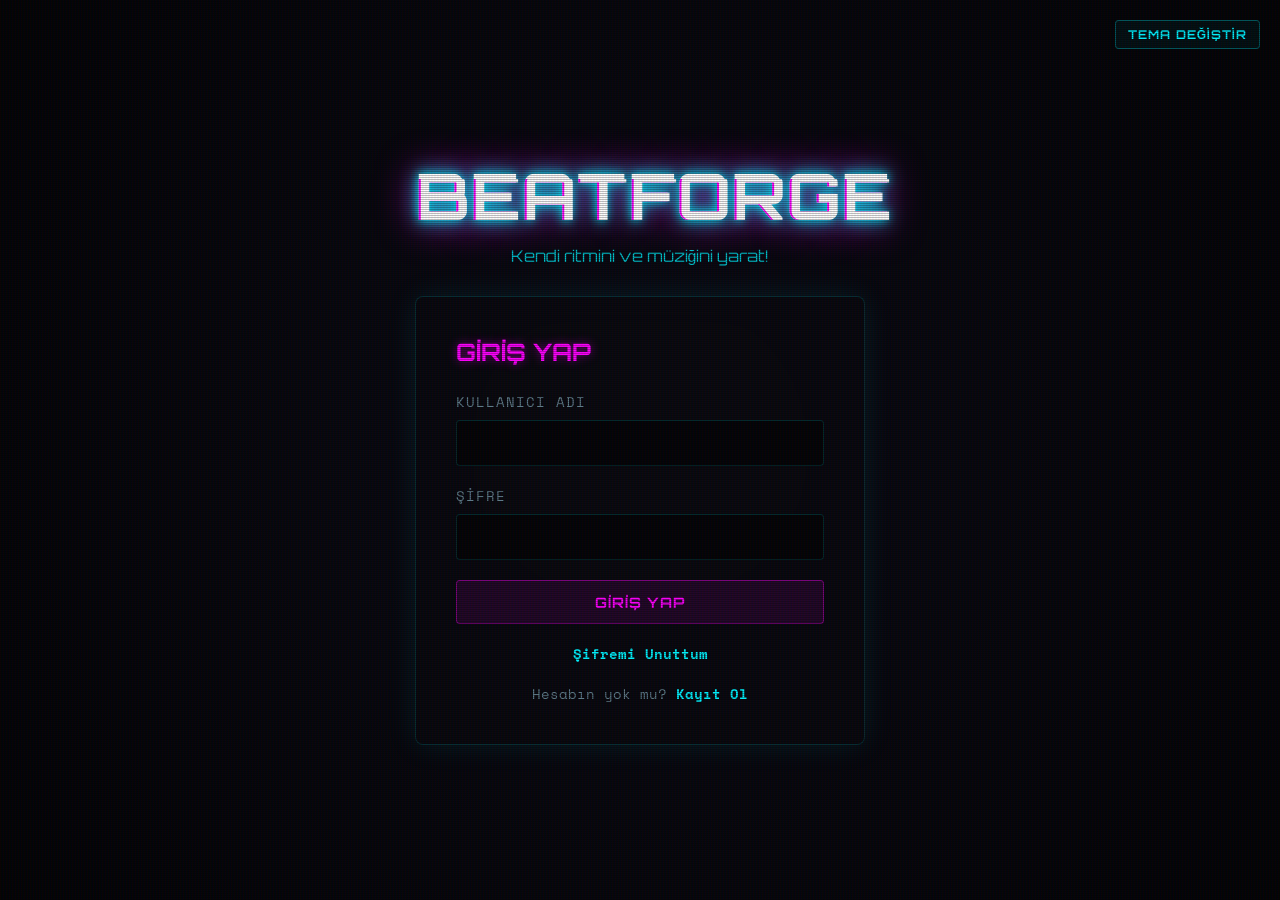
==== commit ddcd03ec: "✨ n8n E-posta Dogrulama, Sifremi Unuttum & Profil Sayfasi 🔐 n8n Entegrasyonu - Gercek E-posta Dogrul" ====
--- a/index.html
+++ b/index.html
@@ -4,7 +4,7 @@
 <head>
     <meta charset="UTF-8">
     <meta name="viewport" content="width=device-width, initial-scale=1.0">
-    <title>Giriş - SiNUbeatmaker</title>
+    <title>Giriş - BEATFORGE</title>
     <link rel="stylesheet" href="style.css">
     <script src="db.js"></script>
     <script src="auth.js" defer></script>
@@ -36,8 +36,8 @@
                     <input type="password" id="loginPassword" required>
                 </div>
                 <button type="submit" class="btn-primary w-100">Giriş Yap</button>
-                <p class="toggle-text">Hesabın yok mu? <a href="#" onclick="toggleForms(); return false;">Kayıt Ol</a>
-                </p>
+                <p class="toggle-text"><a href="#" onclick="showForgotPassword(); return false;">Şifremi Unuttum</a></p>
+                <p class="toggle-text">Hesabın yok mu? <a href="#" onclick="toggleForms(); return false;">Kayıt Ol</a></p>
             </form>
 
 
@@ -78,8 +78,7 @@
         <!-- 2FA Verification Box -->
         <div id="twoFaBox" class="form-box" style="display:none;">
             <h2>E-posta Doğrulama</h2>
-            <p style="font-size:0.9rem; color:var(--text-secondary); margin-bottom:15px;">E-posta adresinize (simülasyon
-                olarak uyarı penceresinde) gönderilen 6 haneli kodu giriniz.</p>
+            <p style="font-size:0.9rem; color:var(--text-secondary); margin-bottom:15px;">E-posta adresinize gönderilen 6 haneli doğrulama kodunu giriniz.</p>
             <div id="twoFaError" class="error-msg" style="display:none;"></div>
             <form id="twoFaForm">
                 <div class="form-group">
@@ -90,6 +89,47 @@
                 <p class="toggle-text"><a href="#" onclick="cancel2FA(); return false;">İptal Et</a></p>
             </form>
         </div>
+
+        <!-- Forgot Password: Email Entry -->
+        <div id="forgotBox" class="form-box" style="display:none;">
+            <h2>Şifremi Unuttum</h2>
+            <p style="font-size:0.9rem; color:var(--text-secondary); margin-bottom:15px;">Kayıtlı e-posta adresinizi girin. Şifre sıfırlama kodu göndereceğiz.</p>
+            <div id="forgotError" class="error-msg" style="display:none;"></div>
+            <form id="forgotForm">
+                <div class="form-group">
+                    <label>Gmail Adresi (Sadece kullanıcı adı)</label>
+                    <div style="display: flex;">
+                        <input type="text" id="forgotEmail" required placeholder="örnek" style="border-top-right-radius: 0; border-bottom-right-radius: 0; flex: 1;">
+                        <span style="background: rgba(255,255,255,0.05); padding: 10px; border: 1px solid rgba(255,255,255,0.1); border-left: none; border-top-right-radius: 8px; border-bottom-right-radius: 8px; color: var(--text-secondary); display: flex; align-items: center;">@gmail.com</span>
+                    </div>
+                </div>
+                <button type="submit" class="btn-primary w-100">Sıfırlama Kodu Gönder</button>
+                <p class="toggle-text"><a href="#" onclick="cancelForgot(); return false;">Giriş Ekranına Dön</a></p>
+            </form>
+        </div>
+
+        <!-- Forgot Password: Code + New Password -->
+        <div id="resetBox" class="form-box" style="display:none;">
+            <h2>Yeni Şifre Belirle</h2>
+            <p style="font-size:0.9rem; color:var(--text-secondary); margin-bottom:15px;">E-postanıza gönderilen 6 haneli kodu ve yeni şifrenizi girin.</p>
+            <div id="resetError" class="error-msg" style="display:none;"></div>
+            <form id="resetForm">
+                <div class="form-group">
+                    <label>Doğrulama Kodu</label>
+                    <input type="text" id="resetCode" maxlength="6" required pattern="\d{6}">
+                </div>
+                <div class="form-group">
+                    <label>Yeni Şifre</label>
+                    <input type="password" id="resetNewPassword" required>
+                </div>
+                <div class="form-group">
+                    <label>Yeni Şifre (Tekrar)</label>
+                    <input type="password" id="resetNewPasswordConfirm" required>
+                </div>
+                <button type="submit" class="btn-primary w-100">Şifreyi Güncelle</button>
+                <p class="toggle-text"><a href="#" onclick="cancelForgot(); return false;">İptal Et</a></p>
+            </form>
+        </div>
     </div>
 </body>
 
